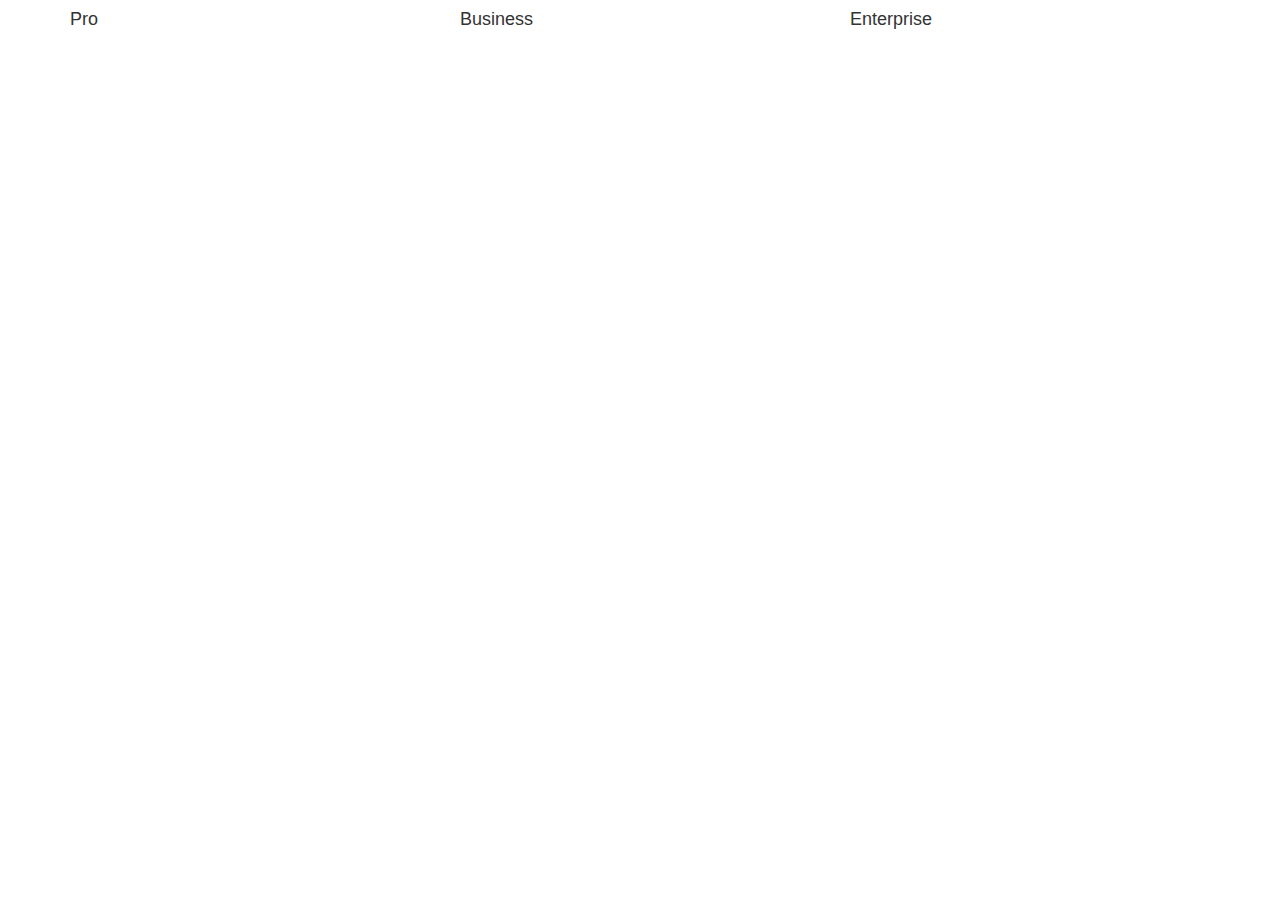
==== pricing-plans.html @ 0d426805 "Add pricing plans Demo Link" ====
<!DOCTYPE html>
<html>
	<head>
		<title>Pricing Plans</title>
		<meta name="viewport" value="width=device-width initial-scale=1">
		<link rel="stylesheet" type="text/css" href="./assets/css/styles.css">
		<link rel="stylesheet" type="text/css" href="https://maxcdn.bootstrapcdn.com/bootstrap/3.3.7/css/bootstrap.min.css">
	</head>
	<body>
		<div class="container">
			<div class="row">
				<div class="col-md-4">
					<header>
						<h4>Pro</h4>
					</header>
					<section>
						
					</section>
				</div>
				<div class="col-md-4">
					<header>
						<h4>Business</h4>
					</header>
					<section>
						
					</section>
				</div>
				<div class="col-md-4">
					<header>
						<h4>Enterprise</h4>
					</header>
					<section>
						
					</section>
				</div>
			</div>
		</div>
		<script src="https://code.jquery.com/jquery-3.1.1.slim.min.js" integrity="sha256-/SIrNqv8h6QGKDuNoLGA4iret+kyesCkHGzVUUV0shc=" crossorigin="anonymous"></script>
		<script type="text/javascript" src="https://maxcdn.bootstrapcdn.com/bootstrap/3.3.7/js/bootstrap.min.js"></script>
		<script type="text/javascript" src="script.js"></script>
	</body>
</html>
---- assets/css/styles.css ----
input[type=checkbox]:checked + label{
	color:red;
}

@media print{
	a:after{
		content: "("attr(href)")";		
	}
}
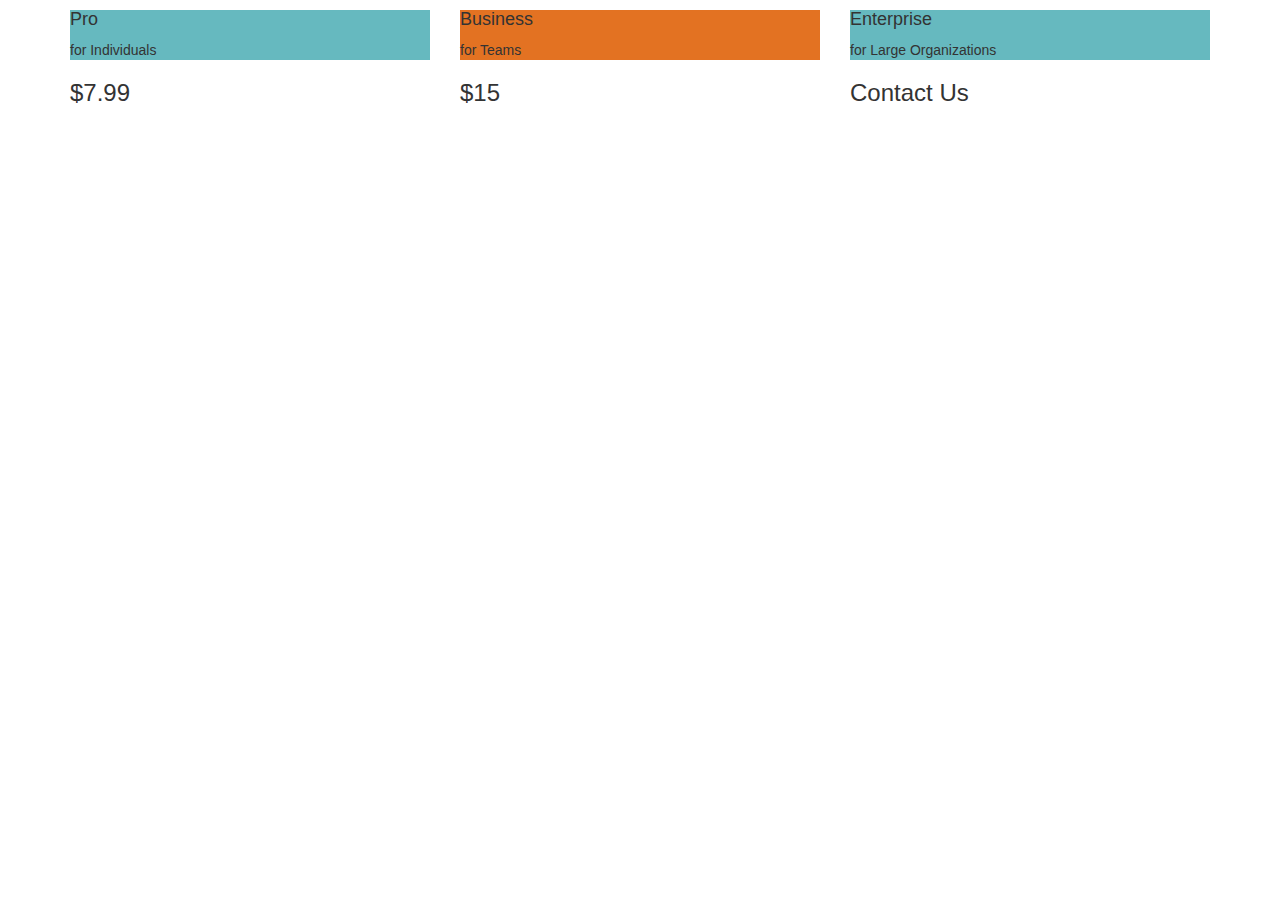
==== commit 882da887: "Add styles for headers" ====
--- a/pricing-plans.html
+++ b/pricing-plans.html
@@ -10,27 +10,30 @@
 		<div class="container">
 			<div class="row">
 				<div class="col-md-4">
-					<header>
+					<header class="pricing-header">
 						<h4>Pro</h4>
+						<span>for Individuals</span>
 					</header>
 					<section>
-						
+						<h3>$7.99</h3>
 					</section>
 				</div>
 				<div class="col-md-4">
-					<header>
+					<header class="pricing-header-primary">
 						<h4>Business</h4>
+						<span>for Teams</span>
 					</header>
 					<section>
-						
+						<h3>$15</h3>
 					</section>
 				</div>
 				<div class="col-md-4">
-					<header>
+					<header class="pricing-header">
 						<h4>Enterprise</h4>
+						<span>for Large Organizations</span>
 					</header>
 					<section>
-						
+						<h3>Contact Us</h3>
 					</section>
 				</div>
 			</div>
--- a/assets/css/styles.css
+++ b/assets/css/styles.css
@@ -6,4 +6,11 @@
 	a:after{
 		content: "("attr(href)")";		
 	}
+}
+
+.pricing-header{
+	background: #66B9BF;
+}
+.pricing-header-primary{
+	background: #E37222;
 }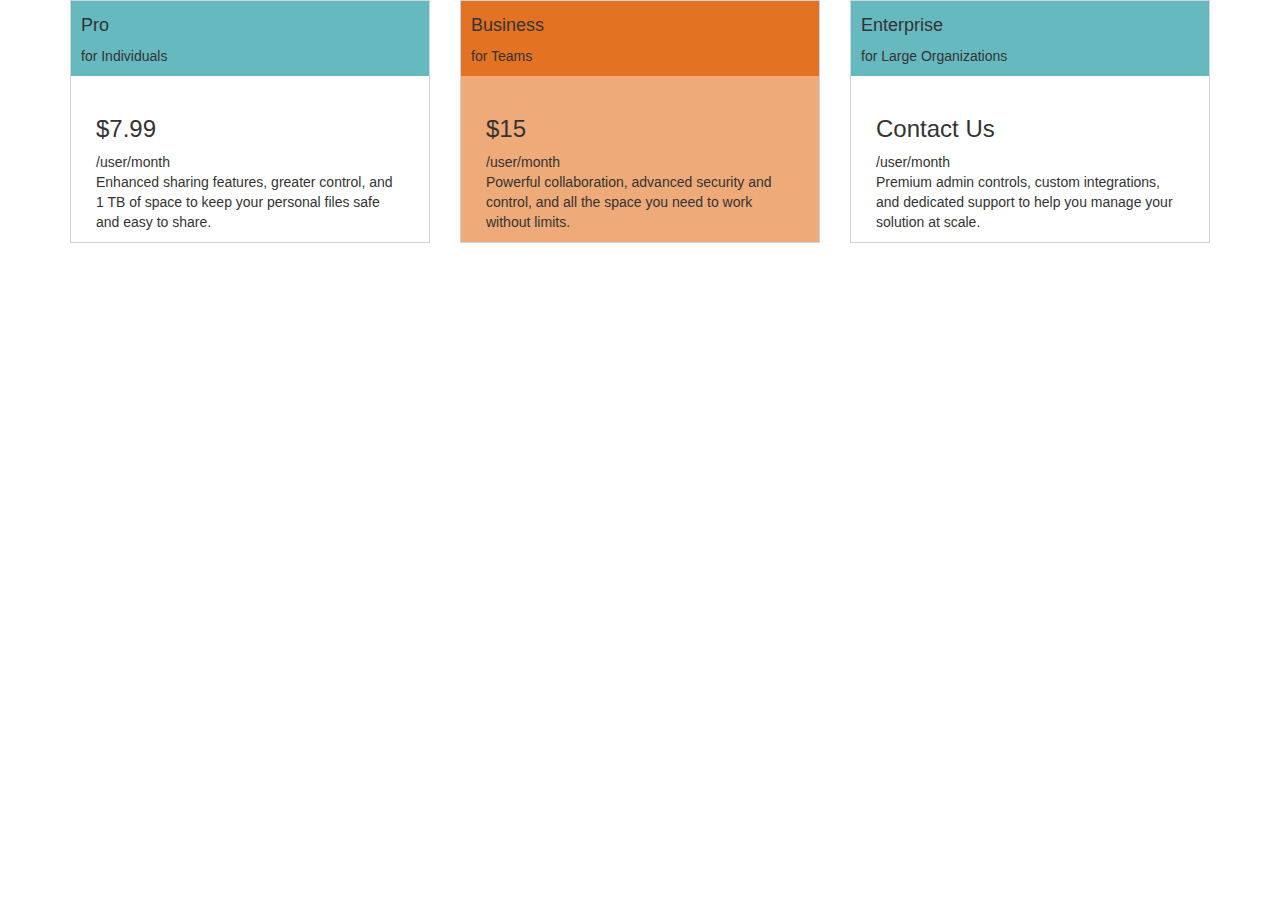
==== commit 152d5b8e: "Style Up Divs" ====
--- a/pricing-plans.html
+++ b/pricing-plans.html
@@ -10,31 +10,61 @@
 		<div class="container">
 			<div class="row">
 				<div class="col-md-4">
-					<header class="pricing-header">
-						<h4>Pro</h4>
-						<span>for Individuals</span>
-					</header>
-					<section>
-						<h3>$7.99</h3>
-					</section>
+					<div class="plans-section">
+						<header class="pricing-header">
+							<h4>Pro</h4>
+							<span>for Individuals</span>
+						</header>
+						<section class="pricing-content">
+							<header class="price-header">
+								<h3>$7.99</h3>
+							</header>
+							<article>
+								<span>/user/month</span>
+								<section>
+									Enhanced sharing features, greater control, and 1 TB of space to keep your personal files safe and easy to share.
+								</section>
+							</article>
+						</section>
+					</div>
 				</div>
 				<div class="col-md-4">
-					<header class="pricing-header-primary">
-						<h4>Business</h4>
-						<span>for Teams</span>
-					</header>
-					<section>
-						<h3>$15</h3>
-					</section>
+					<div class="plans-section">
+						<header class="pricing-header pricing-header-primary">
+							<h4>Business</h4>
+							<span>for Teams</span>
+						</header>
+						<section class ="pricing-content pricing-primary-bg">
+							<header class="price-header">
+								<h3>$15</h3>
+							</header>
+							<article>
+								<span>/user/month</span>
+								<section>
+									Powerful collaboration, advanced security and control, and all the space you need to work without limits.
+								</section>
+							</article>
+						</section>
+					</div>
 				</div>
 				<div class="col-md-4">
-					<header class="pricing-header">
-						<h4>Enterprise</h4>
-						<span>for Large Organizations</span>
-					</header>
-					<section>
-						<h3>Contact Us</h3>
-					</section>
+					<div class="plans-section">
+						<header class="pricing-header">
+							<h4>Enterprise</h4>
+							<span>for Large Organizations</span>
+						</header>
+						<section class="pricing-content">
+							<header class="price-header">
+								<h3>Contact Us</h3>
+							</header>
+							<article>
+								<span>/user/month</span>
+								<section>
+									Premium admin controls, custom integrations, and dedicated support to help you manage your solution at scale.
+								</section>
+							</article>
+						</section>
+					</div>
 				</div>
 			</div>
 		</div>
--- a/assets/css/styles.css
+++ b/assets/css/styles.css
@@ -8,9 +8,32 @@
 	}
 }
 
+
+
+/*
+CSS Rules for pricing plans page
+*/
 .pricing-header{
 	background: #66B9BF;
+	padding:5px 10px 10px 10px;
+
 }
+
 .pricing-header-primary{
 	background: #E37222;
+}
+
+.pricing-primary-bg{	
+	background: #EEAA78;
+}
+
+.price-header > h3{
+	margin-top: 0px;
+}
+
+.pricing-content{
+	padding: 40px 25px 10px;
+}
+.plans-section{
+	border: 1px solid #d0d4d9;
 }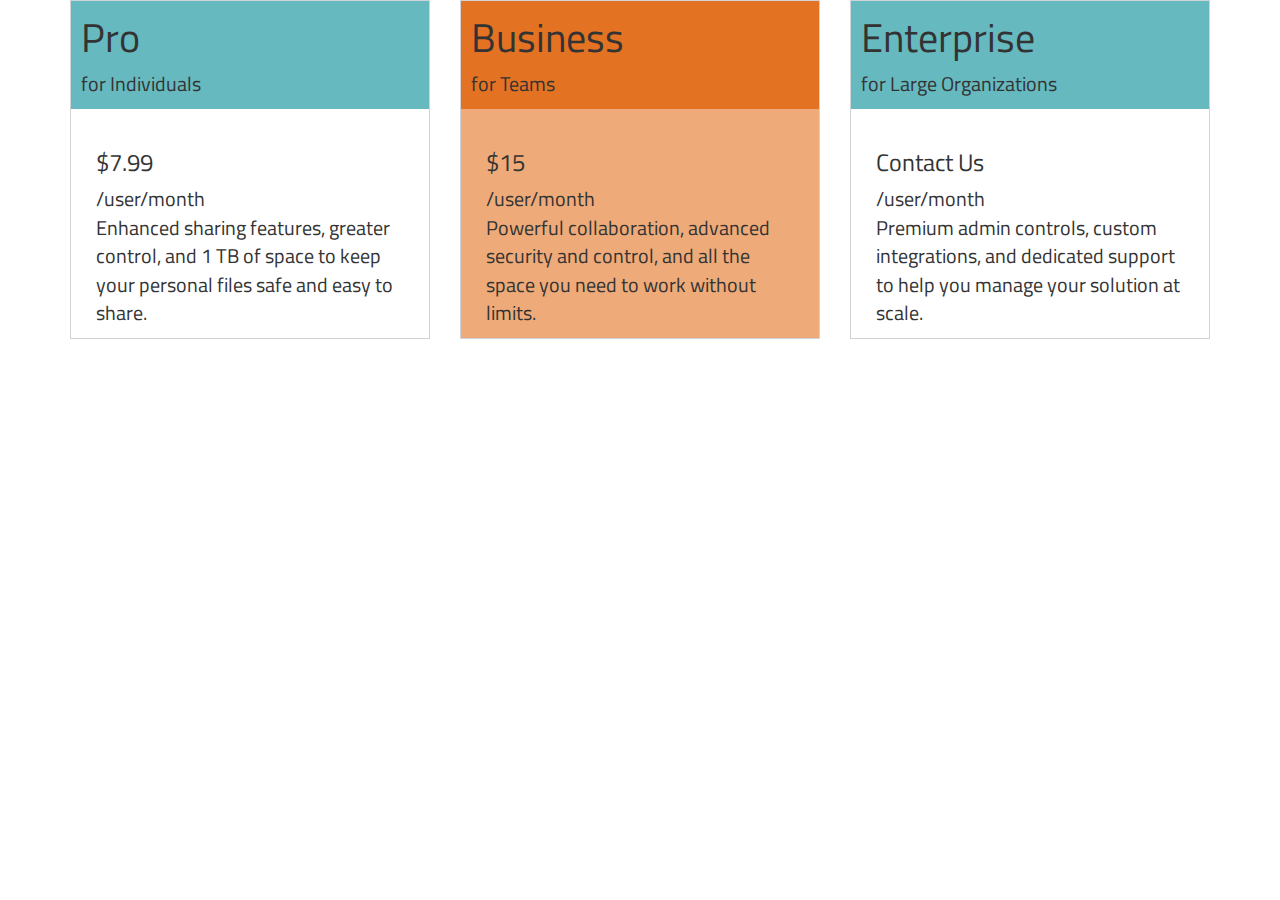
==== commit a48b278d: "Add Google fonts" ====
--- a/pricing-plans.html
+++ b/pricing-plans.html
@@ -2,9 +2,10 @@
 <html>
 	<head>
 		<title>Pricing Plans</title>
-		<meta name="viewport" value="width=device-width initial-scale=1">
+		<meta name="viewport" value="width=device-width initial-scale=1">		
+		<link rel="stylesheet" type="text/css" href="https://maxcdn.bootstrapcdn.com/bootstrap/3.3.7/css/bootstrap.min.css">
+		<link href="https://fonts.googleapis.com/css?family=Titillium+Web:light,regular,bold" rel="stylesheet">
 		<link rel="stylesheet" type="text/css" href="./assets/css/styles.css">
-		<link rel="stylesheet" type="text/css" href="https://maxcdn.bootstrapcdn.com/bootstrap/3.3.7/css/bootstrap.min.css">
 	</head>
 	<body>
 		<div class="container">
--- a/assets/css/styles.css
+++ b/assets/css/styles.css
@@ -10,9 +10,16 @@
 
 
 
+
 /*
 CSS Rules for pricing plans page
 */
+
+body,h4{
+	font-size: 2em;
+	font-family: 'Titillium Web';
+}
+
 .pricing-header{
 	background: #66B9BF;
 	padding:5px 10px 10px 10px;
